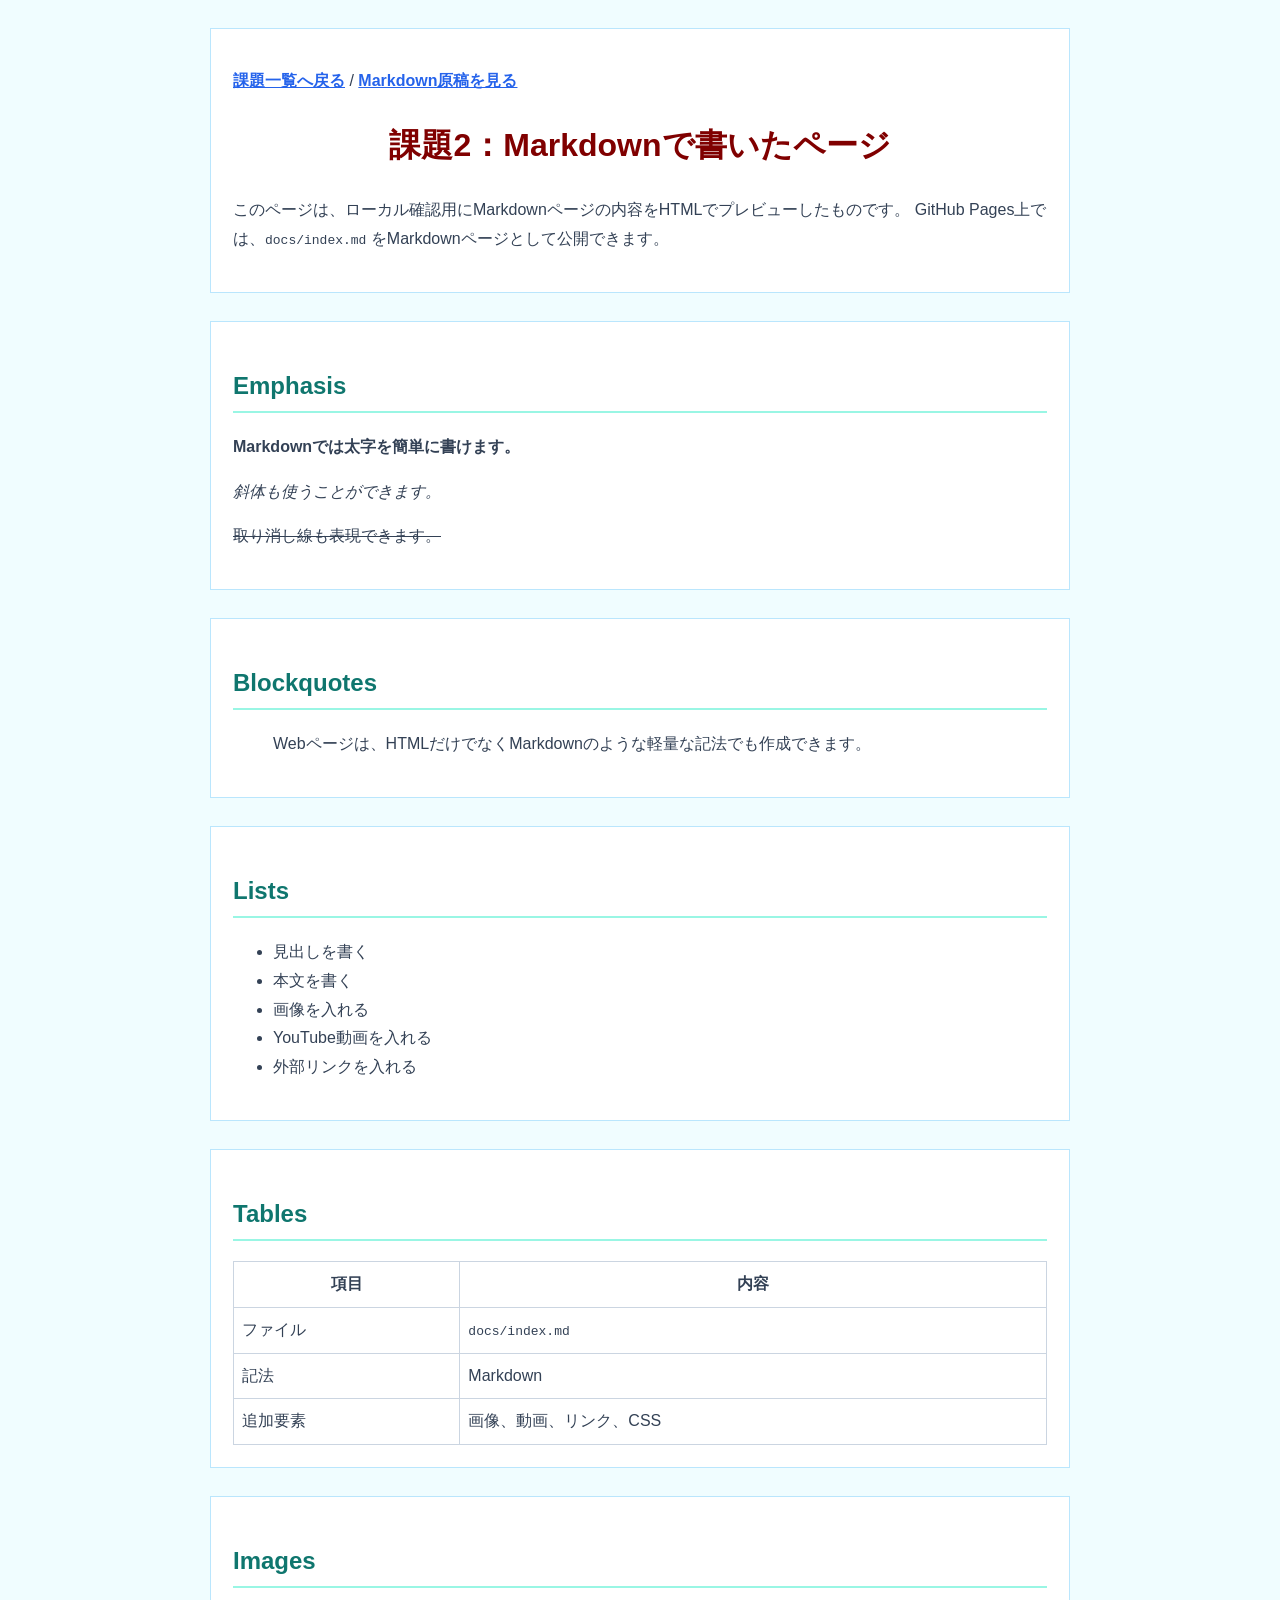
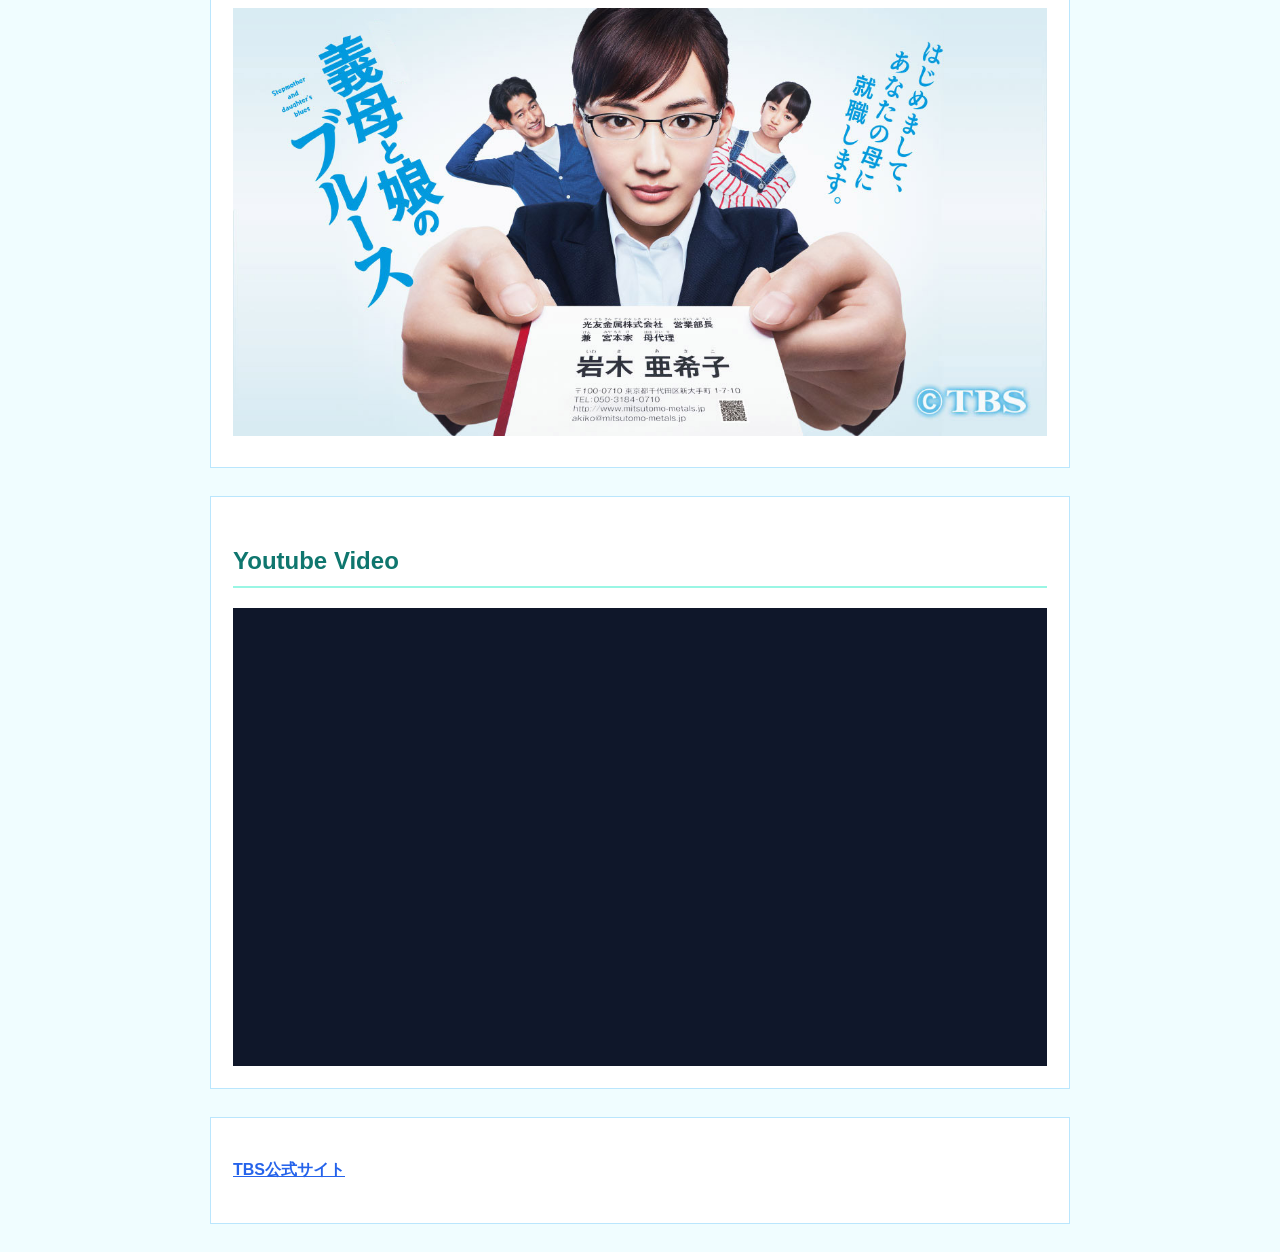
==== task2/index.html @ 21817091 "Add Web system exercise pages" ====
<!DOCTYPE html>
<html lang="ja">
<head>
  <meta charset="UTF-8">
  <meta name="viewport" content="width=device-width, initial-scale=1.0">
  <title>課題2 Markdownプレビュー</title>
  <style>
    body {
      width: min(860px, calc(100% - 32px));
      margin: auto;
      background: #f0fdff;
      color: #334155;
      font-family: "Yu Gothic UI", "Yu Gothic", "Meiryo", sans-serif;
      line-height: 1.8;
    }

    header,
    section,
    footer {
      margin: 28px 0;
      padding: 22px;
      border: 1px solid #bae6fd;
      background: #ffffff;
    }

    h1 {
      color: maroon;
      text-align: center;
    }

    h2 {
      color: #0f766e;
      border-bottom: 2px solid #99f6e4;
      padding-bottom: 4px;
    }

    a {
      color: #2563eb;
      font-weight: bold;
    }

    img {
      max-width: 100%;
      height: auto;
    }

    table {
      width: 100%;
      border-collapse: collapse;
    }

    th,
    td {
      padding: 8px;
      border: 1px solid #cbd5e1;
    }

    .video {
      position: relative;
      overflow: hidden;
      width: 100%;
      aspect-ratio: 16 / 9;
      background: #0f172a;
    }

    .video iframe {
      position: absolute;
      inset: 0;
      width: 100%;
      height: 100%;
      border: 0;
    }
  </style>
</head>
<body>
  <header>
    <p><a href="../index.html">課題一覧へ戻る</a> / <a href="../docs/index.md">Markdown原稿を見る</a></p>
    <h1>課題2：Markdownで書いたページ</h1>
    <p>
      このページは、ローカル確認用にMarkdownページの内容をHTMLでプレビューしたものです。
      GitHub Pages上では、<code>docs/index.md</code> をMarkdownページとして公開できます。
    </p>
  </header>

  <section>
    <h2>Emphasis</h2>
    <p><strong>Markdownでは太字を簡単に書けます。</strong></p>
    <p><em>斜体も使うことができます。</em></p>
    <p><s>取り消し線も表現できます。</s></p>
  </section>

  <section>
    <h2>Blockquotes</h2>
    <blockquote>
      Webページは、HTMLだけでなくMarkdownのような軽量な記法でも作成できます。
    </blockquote>
  </section>

  <section>
    <h2>Lists</h2>
    <ul>
      <li>見出しを書く</li>
      <li>本文を書く</li>
      <li>画像を入れる</li>
      <li>YouTube動画を入れる</li>
      <li>外部リンクを入れる</li>
    </ul>
  </section>

  <section>
    <h2>Tables</h2>
    <table>
      <tr><th>項目</th><th>内容</th></tr>
      <tr><td>ファイル</td><td><code>docs/index.md</code></td></tr>
      <tr><td>記法</td><td>Markdown</td></tr>
      <tr><td>追加要素</td><td>画像、動画、リンク、CSS</td></tr>
    </table>
  </section>

  <section>
    <h2>Images</h2>
    <img src="assets/gibomusu.jpg" alt="義母と娘のブルースの紹介画像">
  </section>

  <section>
    <h2>Youtube Video</h2>
    <div class="video">
      <iframe src="https://www.youtube.com/embed/IX87le_EokM" title="義母と娘のブルース 主題歌" allowfullscreen></iframe>
    </div>
  </section>

  <footer>
    <p><a href="https://www.tbs.co.jp/gibomusu_blues/" target="_blank" rel="noopener noreferrer">TBS公式サイト</a></p>
  </footer>
</body>
</html>
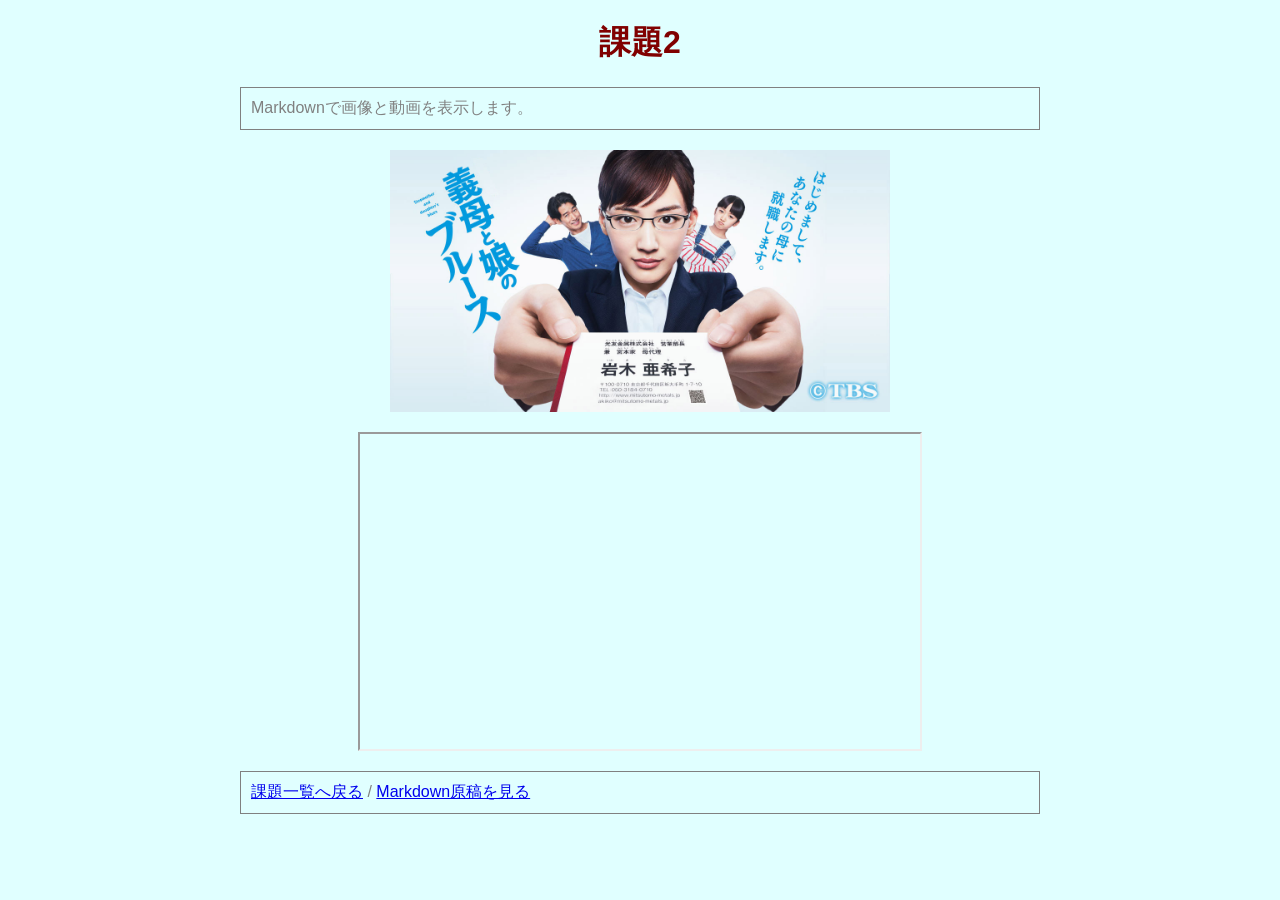
==== commit 62b12318: "Simplify task 1 and task 2 pages" ====
--- a/task2/index.html
+++ b/task2/index.html
@@ -6,21 +6,10 @@
   <title>課題2 Markdownプレビュー</title>
   <style>
     body {
-      width: min(860px, calc(100% - 32px));
+      width: 800px;
       margin: auto;
-      background: #f0fdff;
-      color: #334155;
+      background: lightcyan;
       font-family: "Yu Gothic UI", "Yu Gothic", "Meiryo", sans-serif;
-      line-height: 1.8;
-    }
-
-    header,
-    section,
-    footer {
-      margin: 28px 0;
-      padding: 22px;
-      border: 1px solid #bae6fd;
-      background: #ffffff;
     }
 
     h1 {
@@ -28,109 +17,33 @@
       text-align: center;
     }
 
-    h2 {
-      color: #0f766e;
-      border-bottom: 2px solid #99f6e4;
-      padding-bottom: 4px;
-    }
-
-    a {
-      color: #2563eb;
-      font-weight: bold;
+    p {
+      color: gray;
+      border: 1px solid gray;
+      padding: 10px;
     }
 
     img {
-      max-width: 100%;
+      display: block;
+      width: 500px;
       height: auto;
+      margin: 20px auto;
     }
 
-    table {
-      width: 100%;
-      border-collapse: collapse;
-    }
-
-    th,
-    td {
-      padding: 8px;
-      border: 1px solid #cbd5e1;
-    }
-
-    .video {
-      position: relative;
-      overflow: hidden;
-      width: 100%;
-      aspect-ratio: 16 / 9;
-      background: #0f172a;
-    }
-
-    .video iframe {
-      position: absolute;
-      inset: 0;
-      width: 100%;
-      height: 100%;
-      border: 0;
+    iframe {
+      display: block;
+      margin: 20px auto;
     }
   </style>
 </head>
 <body>
-  <header>
-    <p><a href="../index.html">課題一覧へ戻る</a> / <a href="../docs/index.md">Markdown原稿を見る</a></p>
-    <h1>課題2：Markdownで書いたページ</h1>
-    <p>
-      このページは、ローカル確認用にMarkdownページの内容をHTMLでプレビューしたものです。
-      GitHub Pages上では、<code>docs/index.md</code> をMarkdownページとして公開できます。
-    </p>
-  </header>
+  <h1>課題2</h1>
+  <p>Markdownで画像と動画を表示します。</p>
 
-  <section>
-    <h2>Emphasis</h2>
-    <p><strong>Markdownでは太字を簡単に書けます。</strong></p>
-    <p><em>斜体も使うことができます。</em></p>
-    <p><s>取り消し線も表現できます。</s></p>
-  </section>
+  <img src="assets/gibomusu.jpg" alt="義母と娘のブルースの紹介画像">
 
-  <section>
-    <h2>Blockquotes</h2>
-    <blockquote>
-      Webページは、HTMLだけでなくMarkdownのような軽量な記法でも作成できます。
-    </blockquote>
-  </section>
+  <iframe width="560" height="315" src="https://www.youtube.com/embed/IX87le_EokM" title="義母と娘のブルース 主題歌" allowfullscreen></iframe>
 
-  <section>
-    <h2>Lists</h2>
-    <ul>
-      <li>見出しを書く</li>
-      <li>本文を書く</li>
-      <li>画像を入れる</li>
-      <li>YouTube動画を入れる</li>
-      <li>外部リンクを入れる</li>
-    </ul>
-  </section>
-
-  <section>
-    <h2>Tables</h2>
-    <table>
-      <tr><th>項目</th><th>内容</th></tr>
-      <tr><td>ファイル</td><td><code>docs/index.md</code></td></tr>
-      <tr><td>記法</td><td>Markdown</td></tr>
-      <tr><td>追加要素</td><td>画像、動画、リンク、CSS</td></tr>
-    </table>
-  </section>
-
-  <section>
-    <h2>Images</h2>
-    <img src="assets/gibomusu.jpg" alt="義母と娘のブルースの紹介画像">
-  </section>
-
-  <section>
-    <h2>Youtube Video</h2>
-    <div class="video">
-      <iframe src="https://www.youtube.com/embed/IX87le_EokM" title="義母と娘のブルース 主題歌" allowfullscreen></iframe>
-    </div>
-  </section>
-
-  <footer>
-    <p><a href="https://www.tbs.co.jp/gibomusu_blues/" target="_blank" rel="noopener noreferrer">TBS公式サイト</a></p>
-  </footer>
+  <p><a href="../index.html">課題一覧へ戻る</a> / <a href="../docs/index.md">Markdown原稿を見る</a></p>
 </body>
 </html>
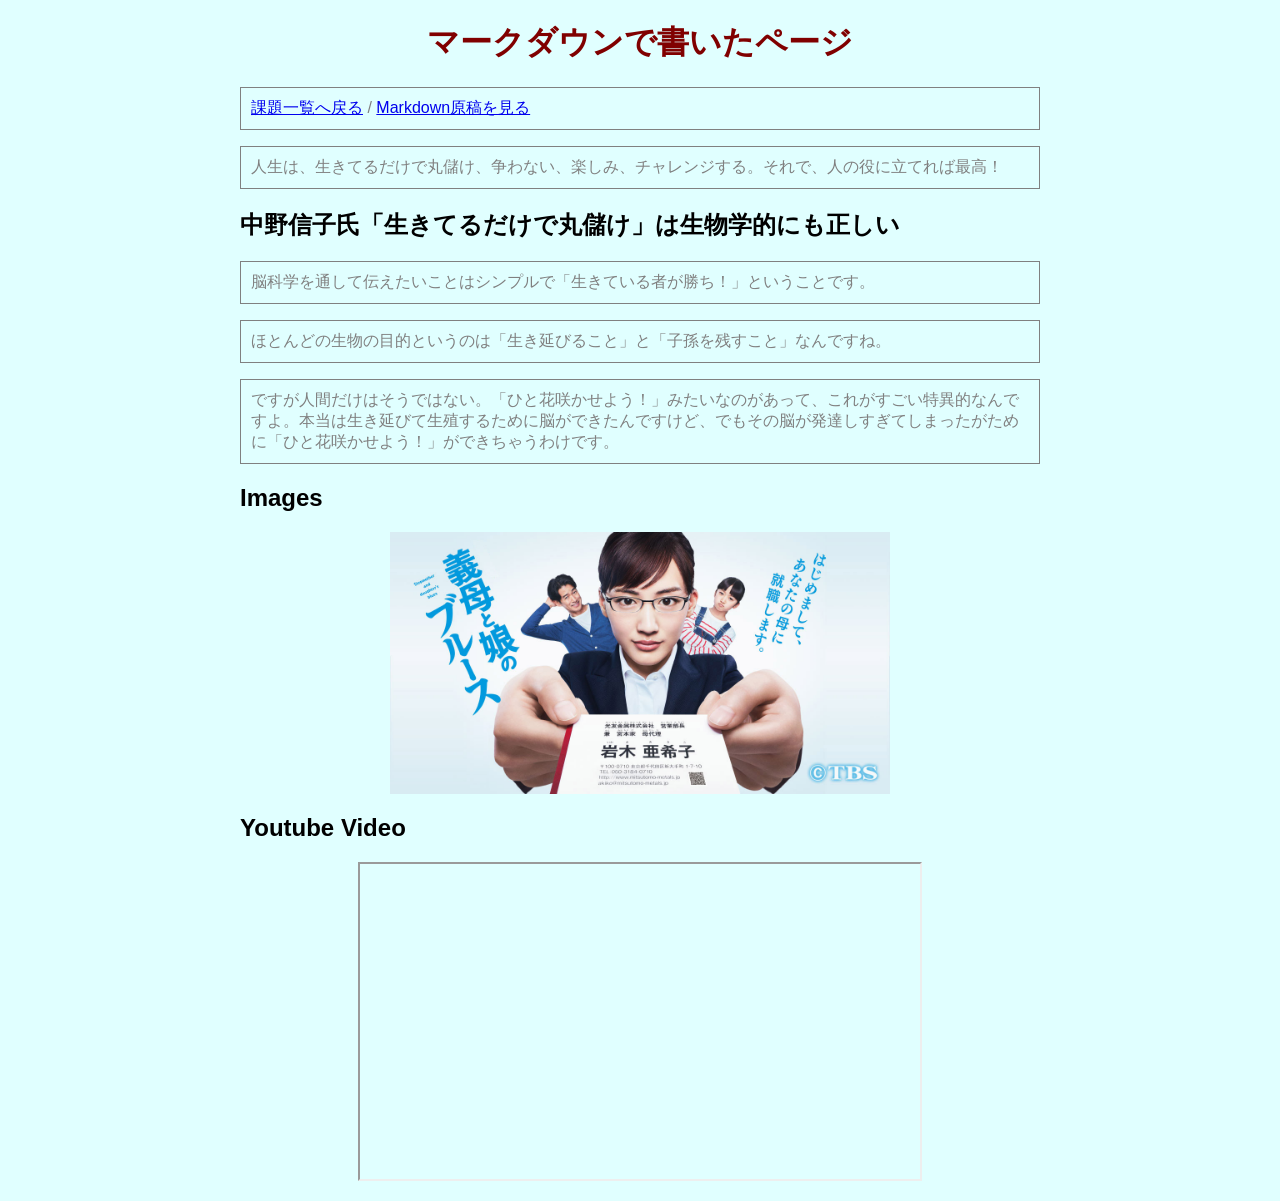
==== commit 7c0d03f4: "Align task 2 with markdown exercise format" ====
--- a/task2/index.html
+++ b/task2/index.html
@@ -37,13 +37,25 @@
   </style>
 </head>
 <body>
-  <h1>課題2</h1>
-  <p>Markdownで画像と動画を表示します。</p>
+  <h1>マークダウンで書いたページ</h1>
+  <p><a href="../index.html">課題一覧へ戻る</a> / <a href="../docs/index.md">Markdown原稿を見る</a></p>
+
+  <p>人生は、生きてるだけで丸儲け、争わない、楽しみ、チャレンジする。それで、人の役に立てれば最高！</p>
+
+  <h2>中野信子氏「生きてるだけで丸儲け」は生物学的にも正しい</h2>
+
+  <p>脳科学を通して伝えたいことはシンプルで「生きている者が勝ち！」ということです。</p>
+
+  <p>ほとんどの生物の目的というのは「生き延びること」と「子孫を残すこと」なんですね。</p>
+
+  <p>ですが人間だけはそうではない。「ひと花咲かせよう！」みたいなのがあって、これがすごい特異的なんですよ。本当は生き延びて生殖するために脳ができたんですけど、でもその脳が発達しすぎてしまったがために「ひと花咲かせよう！」ができちゃうわけです。</p>
+
+  <h2>Images</h2>
 
   <img src="assets/gibomusu.jpg" alt="義母と娘のブルースの紹介画像">
 
+  <h2>Youtube Video</h2>
+
   <iframe width="560" height="315" src="https://www.youtube.com/embed/IX87le_EokM" title="義母と娘のブルース 主題歌" allowfullscreen></iframe>
-
-  <p><a href="../index.html">課題一覧へ戻る</a> / <a href="../docs/index.md">Markdown原稿を見る</a></p>
 </body>
 </html>
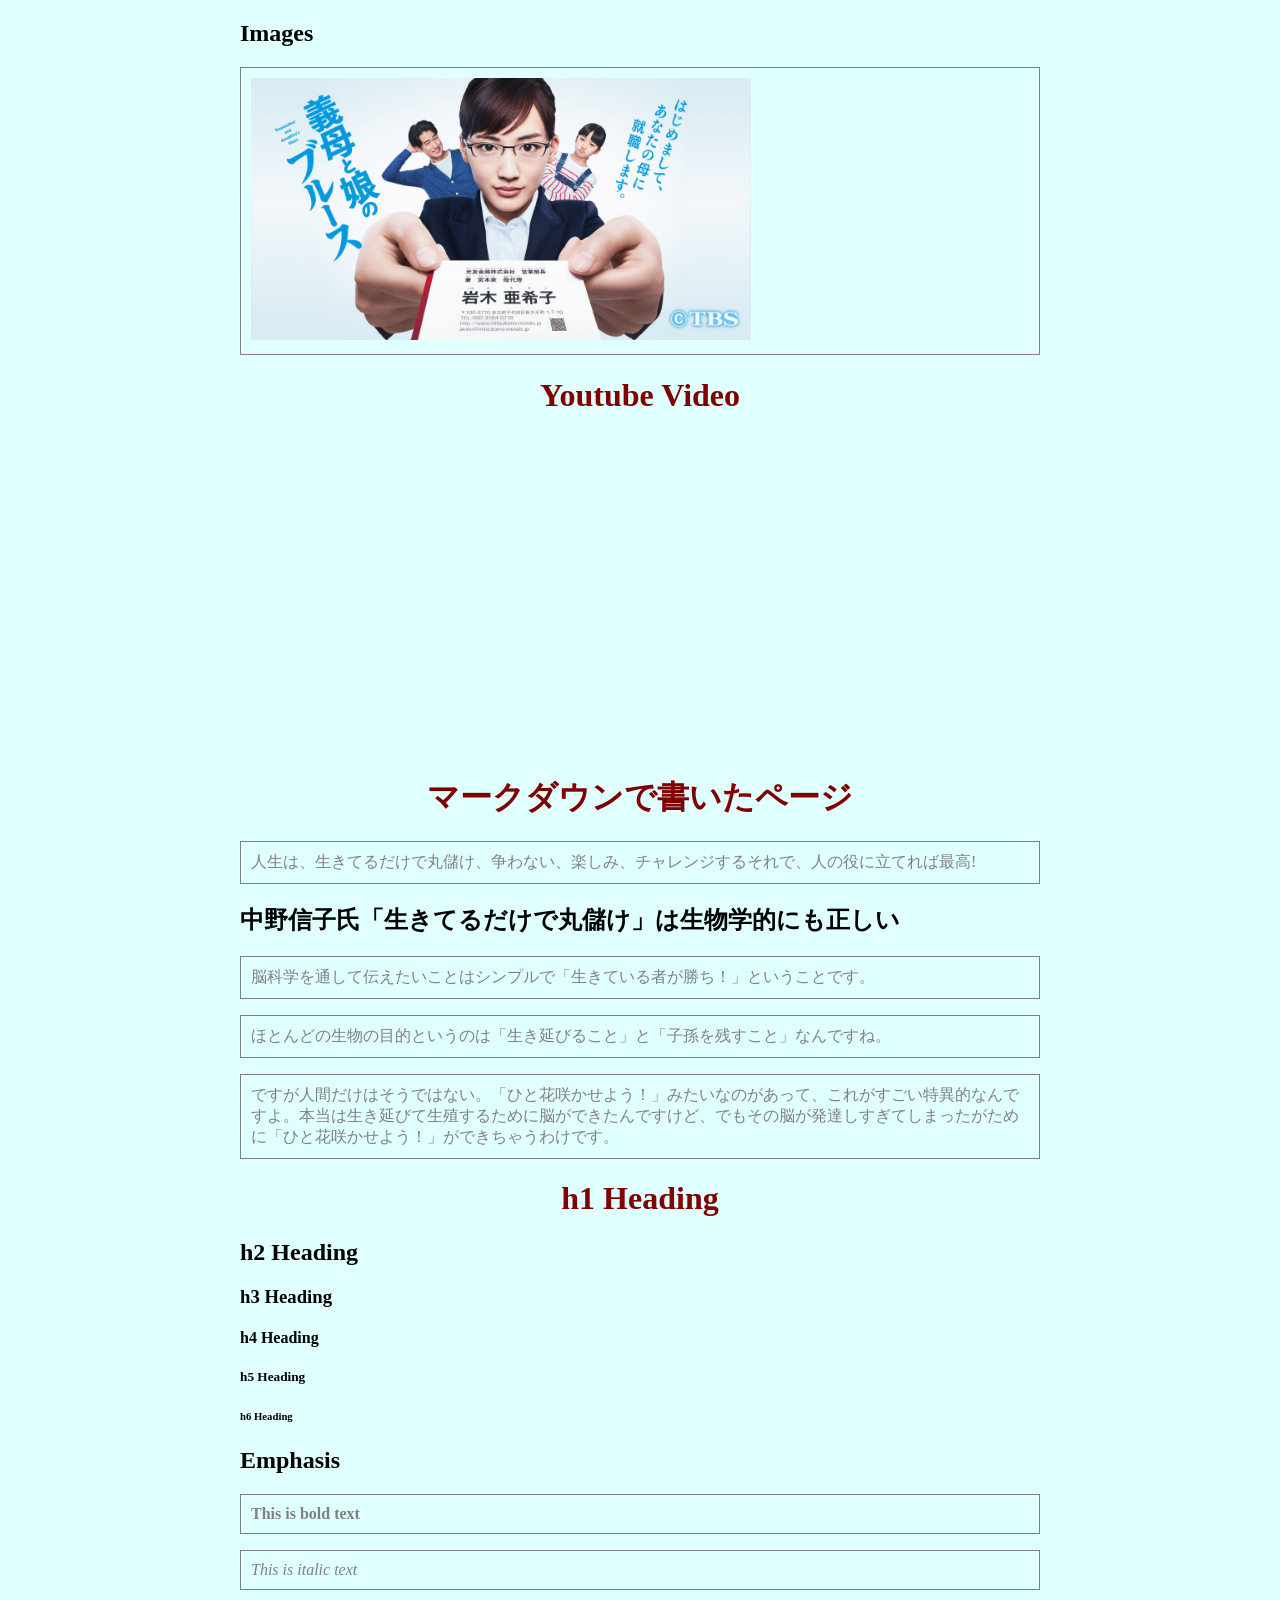
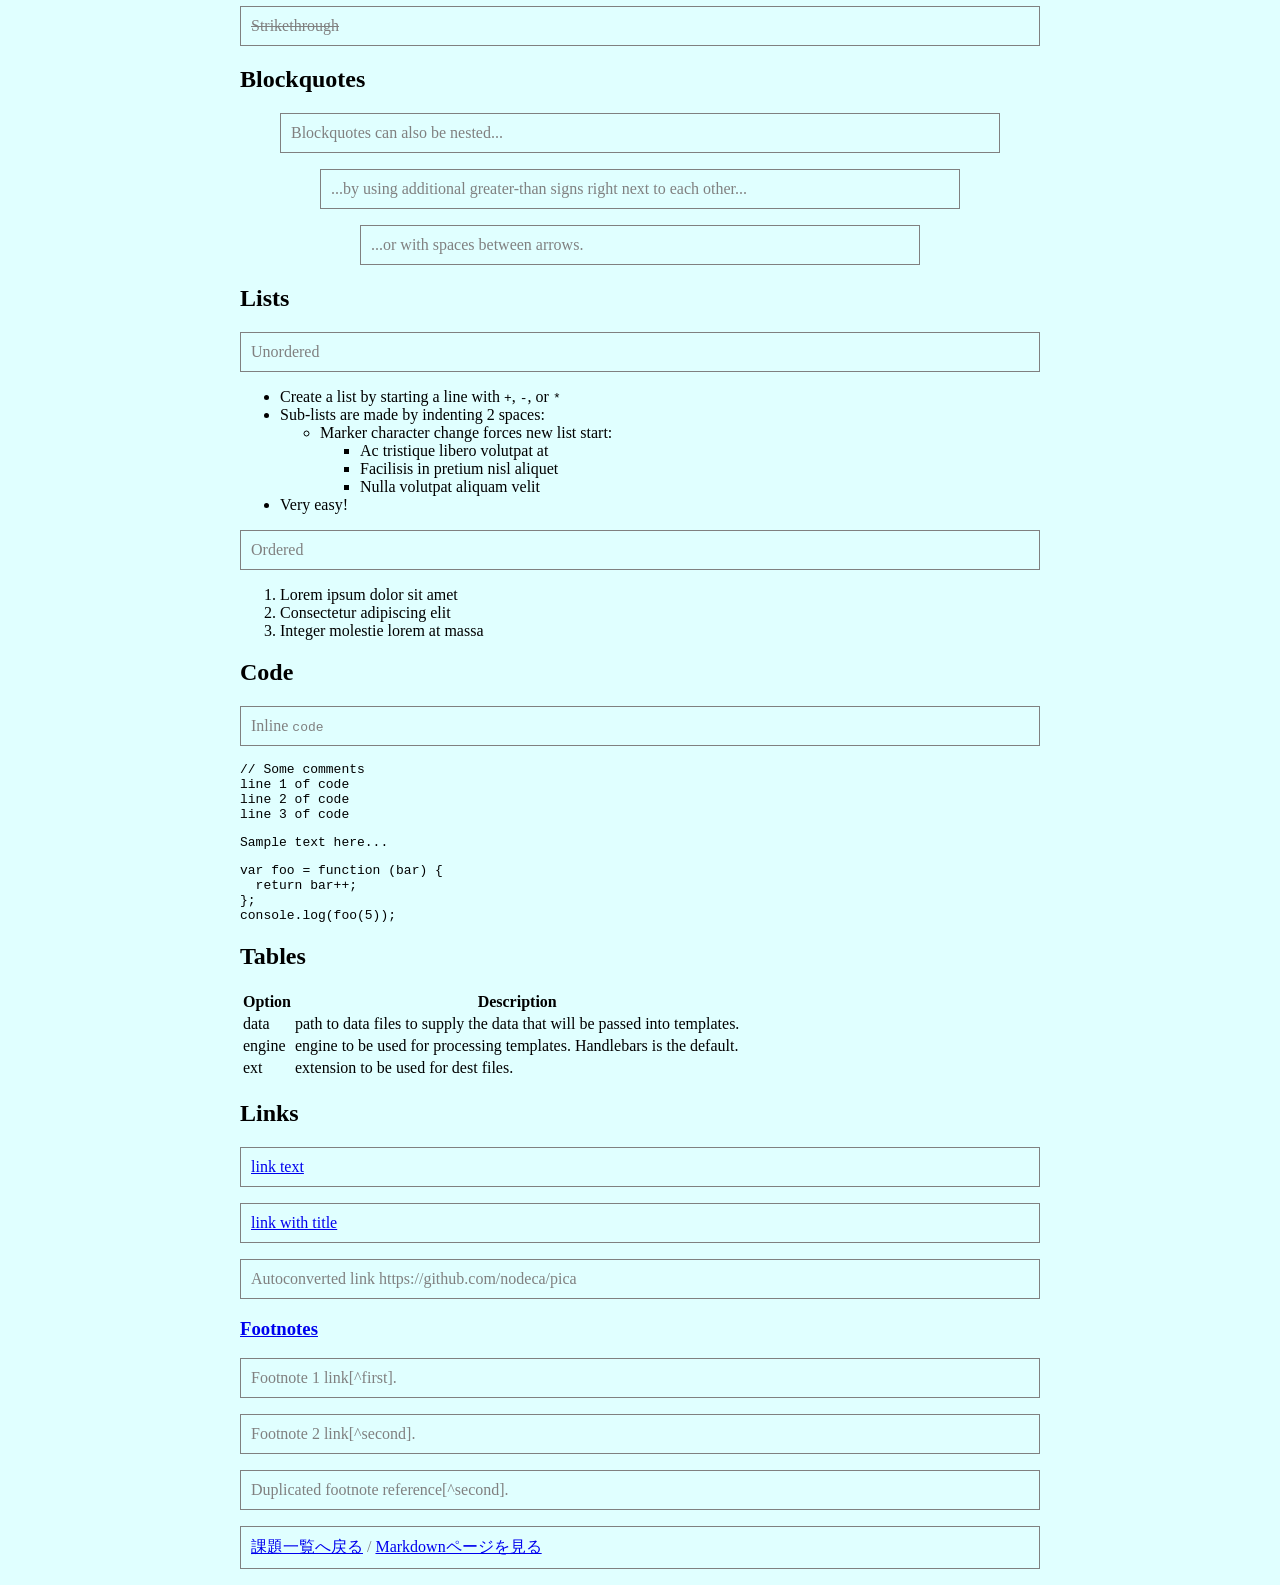
==== commit 74654f48: "Expand task 2 markdown exercise content" ====
--- a/task2/index.html
+++ b/task2/index.html
@@ -6,10 +6,9 @@
   <title>課題2 Markdownプレビュー</title>
   <style>
     body {
+      background: lightcyan;
       width: 800px;
       margin: auto;
-      background: lightcyan;
-      font-family: "Yu Gothic UI", "Yu Gothic", "Meiryo", sans-serif;
     }
 
     h1 {
@@ -22,40 +21,107 @@
       border: 1px solid gray;
       padding: 10px;
     }
-
-    img {
-      display: block;
-      width: 500px;
-      height: auto;
-      margin: 20px auto;
-    }
-
-    iframe {
-      display: block;
-      margin: 20px auto;
-    }
   </style>
 </head>
 <body>
+  <h2>Images</h2>
+  <p><img src="assets/gibomusu.jpg" alt="義母と娘のブルースの紹介画像" width="500"></p>
+
+  <h1>Youtube Video</h1>
+  <iframe width="560" height="315" src="https://www.youtube.com/embed/IX87le_EokM" title="義母と娘のブルース 主題歌" frameborder="0" allow="accelerometer; autoplay; clipboard-write; encrypted-media; gyroscope; picture-in-picture" allowfullscreen></iframe>
+
   <h1>マークダウンで書いたページ</h1>
-  <p><a href="../index.html">課題一覧へ戻る</a> / <a href="../docs/index.md">Markdown原稿を見る</a></p>
-
-  <p>人生は、生きてるだけで丸儲け、争わない、楽しみ、チャレンジする。それで、人の役に立てれば最高！</p>
+  <p>人生は、生きてるだけで丸儲け、争わない、楽しみ、チャレンジするそれで、人の役に立てれば最高!</p>
 
   <h2>中野信子氏「生きてるだけで丸儲け」は生物学的にも正しい</h2>
-
   <p>脳科学を通して伝えたいことはシンプルで「生きている者が勝ち！」ということです。</p>
-
   <p>ほとんどの生物の目的というのは「生き延びること」と「子孫を残すこと」なんですね。</p>
-
   <p>ですが人間だけはそうではない。「ひと花咲かせよう！」みたいなのがあって、これがすごい特異的なんですよ。本当は生き延びて生殖するために脳ができたんですけど、でもその脳が発達しすぎてしまったがために「ひと花咲かせよう！」ができちゃうわけです。</p>
 
-  <h2>Images</h2>
+  <h1>h1 Heading</h1>
+  <h2>h2 Heading</h2>
+  <h3>h3 Heading</h3>
+  <h4>h4 Heading</h4>
+  <h5>h5 Heading</h5>
+  <h6>h6 Heading</h6>
 
-  <img src="assets/gibomusu.jpg" alt="義母と娘のブルースの紹介画像">
+  <h2>Emphasis</h2>
+  <p><strong>This is bold text</strong></p>
+  <p><em>This is italic text</em></p>
+  <p><del>Strikethrough</del></p>
 
-  <h2>Youtube Video</h2>
+  <h2>Blockquotes</h2>
+  <blockquote>
+    <p>Blockquotes can also be nested...</p>
+    <blockquote>
+      <p>...by using additional greater-than signs right next to each other...</p>
+      <blockquote>
+        <p>...or with spaces between arrows.</p>
+      </blockquote>
+    </blockquote>
+  </blockquote>
 
-  <iframe width="560" height="315" src="https://www.youtube.com/embed/IX87le_EokM" title="義母と娘のブルース 主題歌" allowfullscreen></iframe>
+  <h2>Lists</h2>
+  <p>Unordered</p>
+  <ul>
+    <li>Create a list by starting a line with <code>+</code>, <code>-</code>, or <code>*</code></li>
+    <li>Sub-lists are made by indenting 2 spaces:
+      <ul>
+        <li>Marker character change forces new list start:
+          <ul>
+            <li>Ac tristique libero volutpat at</li>
+            <li>Facilisis in pretium nisl aliquet</li>
+            <li>Nulla volutpat aliquam velit</li>
+          </ul>
+        </li>
+      </ul>
+    </li>
+    <li>Very easy!</li>
+  </ul>
+
+  <p>Ordered</p>
+  <ol>
+    <li>Lorem ipsum dolor sit amet</li>
+    <li>Consectetur adipiscing elit</li>
+    <li>Integer molestie lorem at massa</li>
+  </ol>
+
+  <h2>Code</h2>
+  <p>Inline <code>code</code></p>
+  <pre><code>// Some comments
+line 1 of code
+line 2 of code
+line 3 of code</code></pre>
+
+  <pre><code>Sample text here...</code></pre>
+
+  <pre><code>var foo = function (bar) {
+  return bar++;
+};
+console.log(foo(5));</code></pre>
+
+  <h2>Tables</h2>
+  <table>
+    <thead>
+      <tr><th>Option</th><th>Description</th></tr>
+    </thead>
+    <tbody>
+      <tr><td>data</td><td>path to data files to supply the data that will be passed into templates.</td></tr>
+      <tr><td>engine</td><td>engine to be used for processing templates. Handlebars is the default.</td></tr>
+      <tr><td>ext</td><td>extension to be used for dest files.</td></tr>
+    </tbody>
+  </table>
+
+  <h2>Links</h2>
+  <p><a href="http://dev.nodeca.com">link text</a></p>
+  <p><a href="http://nodeca.github.io/pica/demo/" title="title text!">link with title</a></p>
+  <p>Autoconverted link https://github.com/nodeca/pica</p>
+
+  <h3><a href="https://github.com/markdown-it/markdown-it-footnote">Footnotes</a></h3>
+  <p>Footnote 1 link[^first].</p>
+  <p>Footnote 2 link[^second].</p>
+  <p>Duplicated footnote reference[^second].</p>
+
+  <p><a href="../index.html">課題一覧へ戻る</a> / <a href="../docs/">Markdownページを見る</a></p>
 </body>
 </html>
